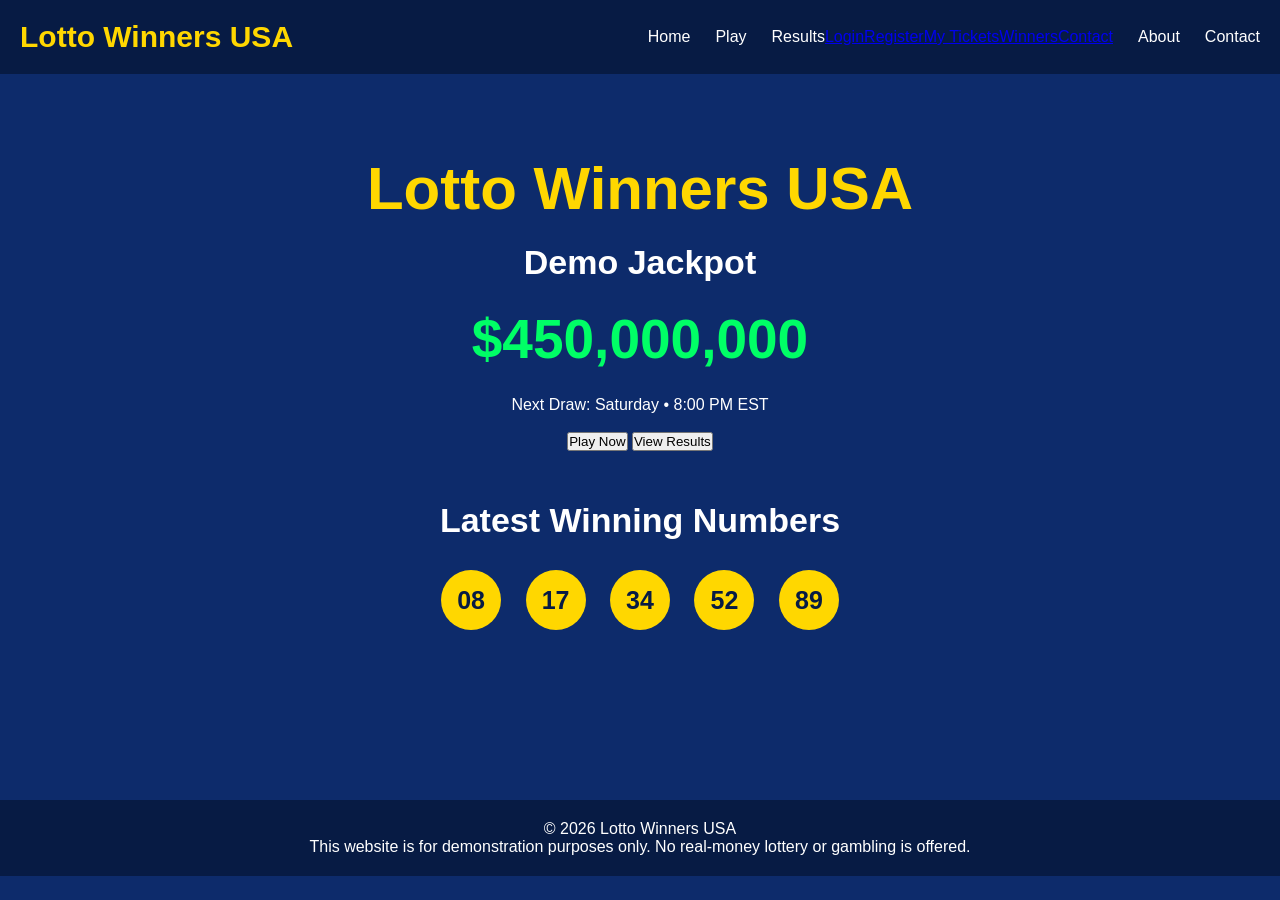
==== index.html @ 6b662518 "Implement countdown timer in index.html Add countdown timer for demo draw event." ====
<!DOCTYPE html>
<html lang="en">
<head>
<meta charset="UTF-8">
<meta name="viewport" content="width=device-width, initial-scale=1.0">
<title>Lotto Winners USA</title>
<link rel="stylesheet" href="css/style.css">
<style>
*{
    margin:0;
    padding:0;
    box-sizing:border-box;
    font-family:Arial, Helvetica, sans-serif;
}

body{
    background:#0d2b6b;
    color:white;
}

header{
    background:#071b44;
    padding:20px;
}

nav{
    display:flex;
    justify-content:space-between;
    align-items:center;
}

.logo{
    font-size:30px;
    font-weight:bold;
    color:#FFD700;
}

nav ul{
    display:flex;
    list-style:none;
}

nav ul li{
    margin-left:25px;
}

nav ul li a{
    color:white;
    text-decoration:none;
}

.hero{
    text-align:center;
    padding:80px 20px;
}

.hero h1{
    font-size:60px;
    color:#FFD700;
}

.hero h2{
    font-size:34px;
    margin:20px 0;
}

.jackpot{
    font-size:55px;
    color:#00ff66;
    margin:25px 0;
    font-weight:bold;
}  <section class="countdown-section">
    <h2>Next Demo Draw</h2>

    <div id="countdown">
        Loading...
    </div>
</section>

button{
    background:#FFD700;
    color:#071b44;
    border:none;
    padding:15px 35px;
    font-size:18px;
    border-radius:8px;
    cursor:pointer;
    margin:10px;
}

button:hover{
    background:white;
}

.numbers{
    margin-top:50px;
}

.ball{
    display:inline-block;
    width:60px;
    height:60px;
    line-height:60px;
    border-radius:50%;
    background:#FFD700;
    color:#071b44;
    font-size:25px;
    font-weight:bold;
    margin:10px;
}

footer{
    margin-top:80px;
    background:#071b44;
    padding:20px;
    text-align:center;
}
</style>

</head>

<body>

<header>

<nav>

<div class="logo">
Lotto Winners USA
</div>

<ul>
<li><a href="#">Home</a></li>
<li><a href="play.html">Play</a></li>
<li><a href="#">Results</a></li>
<a href="login.html">Login</a>
<a href="register.html">Register</a>
<a href="tickets.html">My Tickets</a>
<a href="winners.html">Winners</a>
<a href="contact.html">Contact</a>
<li><a href="#">About</a></li>
<li><a href="#">Contact</a></li>
</ul>

</nav>

</header>

<section class="hero">

<h1>Lotto Winners USA</h1>

<h2>Demo Jackpot</h2>

<div class="jackpot">
$450,000,000
</div>

<p>
Next Draw: Saturday • 8:00 PM EST
</p>

<br>

<button>Play Now</button>

<button>View Results</button>

<div class="numbers">

<h2>Latest Winning Numbers</h2>

<div class="ball">08</div>
<div class="ball">17</div>
<div class="ball">34</div>
<div class="ball">52</div>
<div class="ball">89</div>

</div>

</section>

<footer>

<p>
© 2026 Lotto Winners USA
</p>

<p>
This website is for demonstration purposes only.
No real-money lottery or gambling is offered.
</p>

</footer>
<script src="js/app.js"></script>
<script>
const drawDate = new Date("December 31, 2026 20:00:00").getTime();

setInterval(function () {

    const now = new Date().getTime();

    const distance = drawDate - now;

    if (distance <= 0) {
        document.getElementById("countdown").innerHTML =
        "🎉 Demo Draw In Progress!";
        return;
    }

    const days = Math.floor(distance / (1000 * 60 * 60 * 24));

    const hours = Math.floor((distance % (1000 * 60 * 60 * 24)) / (1000 * 60 * 60));

    const minutes = Math.floor((distance % (1000 * 60 * 60)) / (1000 * 60));

    const seconds = Math.floor((distance % (1000 * 60)) / 1000);

    document.getElementById("countdown").innerHTML =
        days + "d " +
        hours + "h " +
        minutes + "m " +
        seconds + "s";

}, 1000);
</script>
</body>
</html>
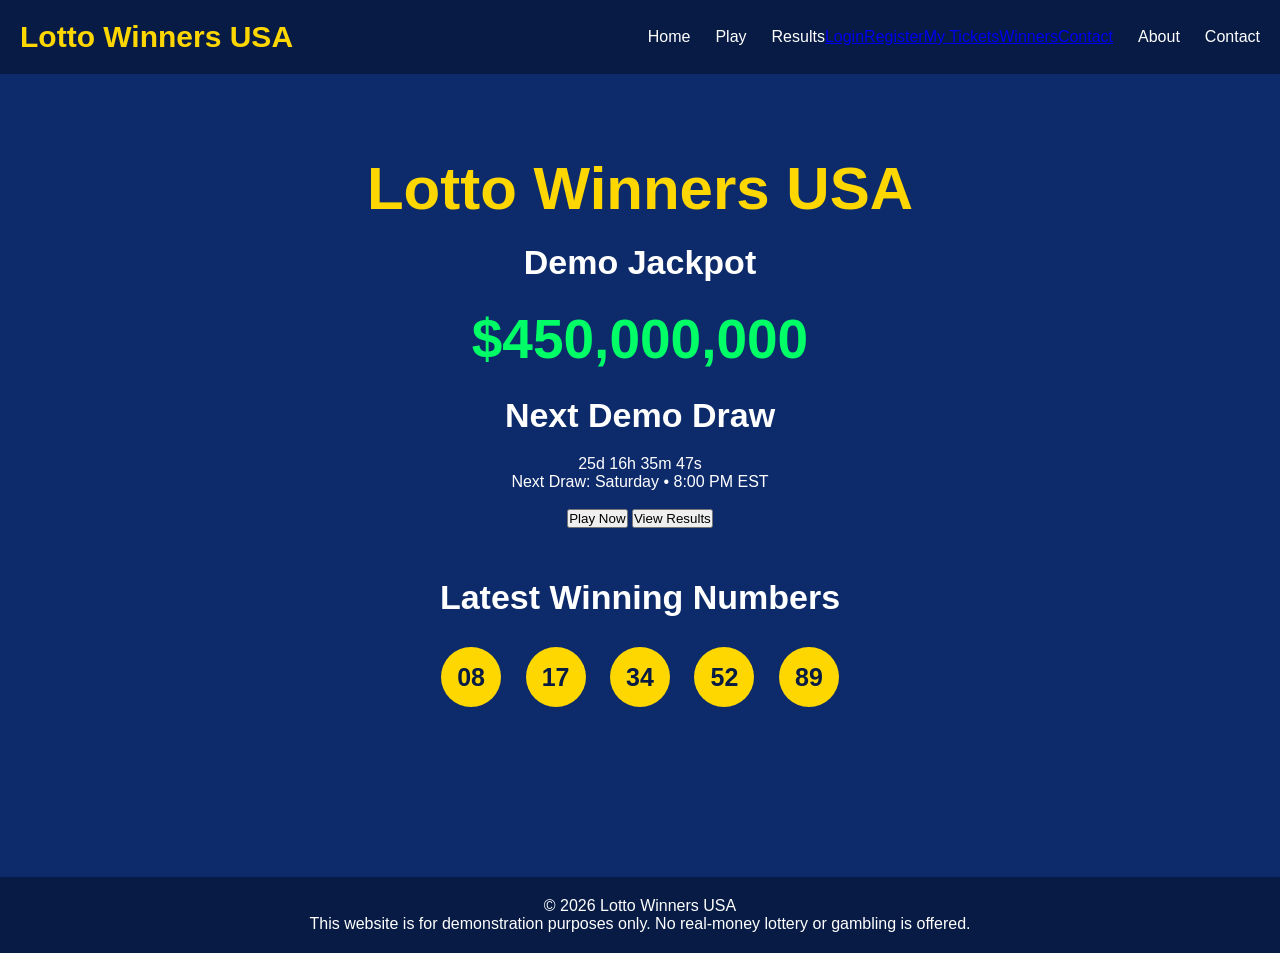
==== commit 00096c24: "Update index.html" ====
--- a/index.html
+++ b/index.html
@@ -154,7 +154,14 @@
 
 <div class="jackpot">
 $450,000,000
-</div>
+</div> 
+ <section class="countdown-section">
+    <h2>Next Demo Draw</h2>
+
+    <div id="countdown">
+        Loading...
+    </div>
+    </section>
 
 <p>
 Next Draw: Saturday • 8:00 PM EST
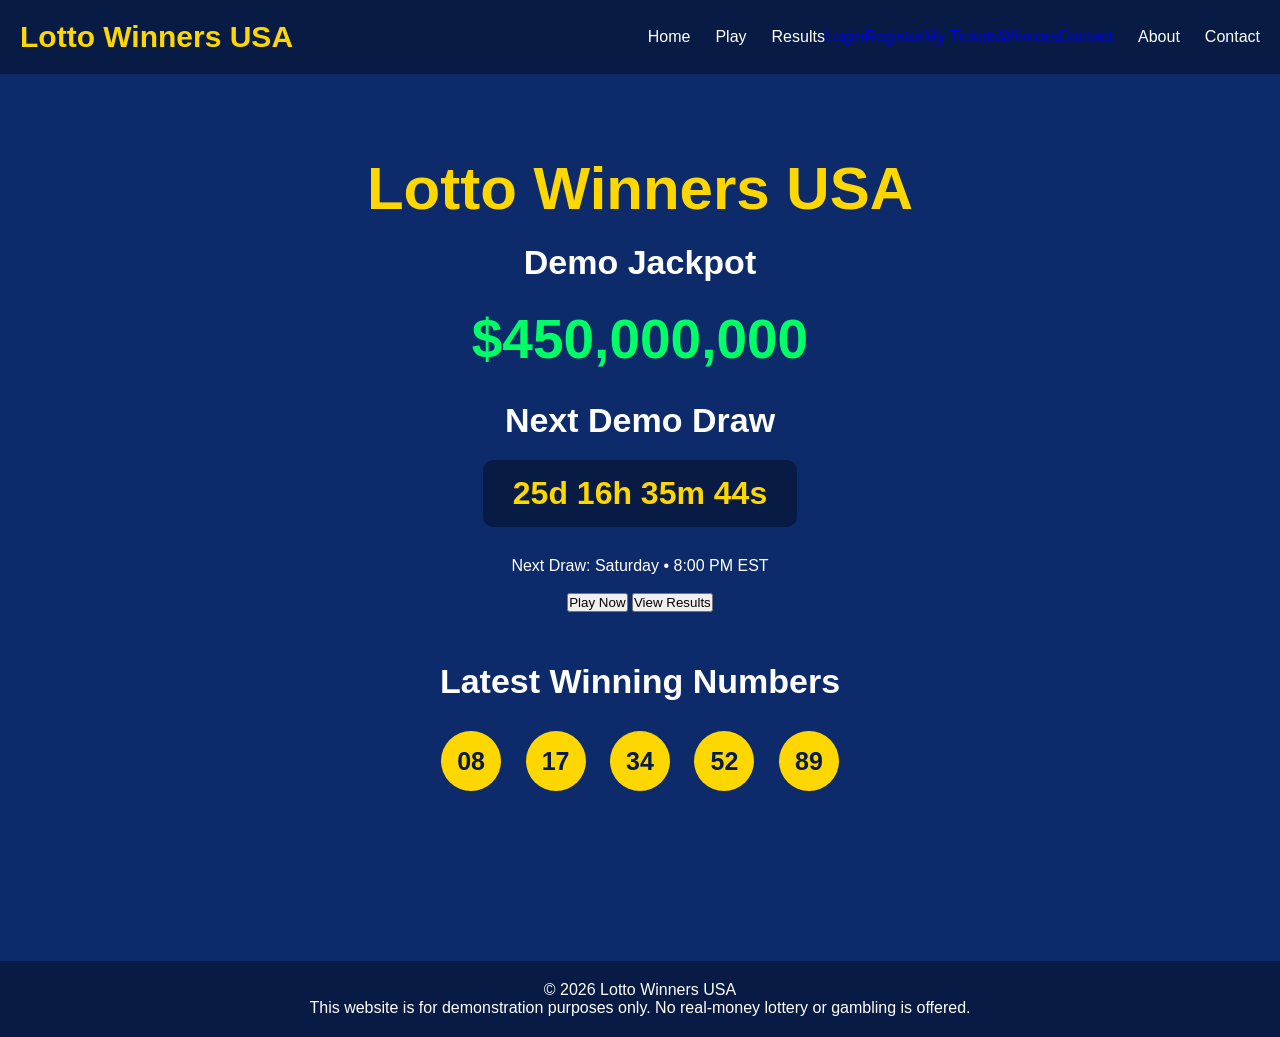
==== commit 8c3135f1: "Add styles for countdown section in index.html Added styles for countdown section and countdown disp" ====
--- a/index.html
+++ b/index.html
@@ -6,7 +6,20 @@
 <title>Lotto Winners USA</title>
 <link rel="stylesheet" href="css/style.css">
 <style>
-*{
+*{ .countdown-section{
+    text-align:center;
+    margin:30px 0;
+}
+
+#countdown{
+    font-size:32px;
+    font-weight:bold;
+    color:#FFD700;
+    background:#071b44;
+    display:inline-block;
+    padding:15px 30px;
+    border-radius:10px;
+}
     margin:0;
     padding:0;
     box-sizing:border-box;
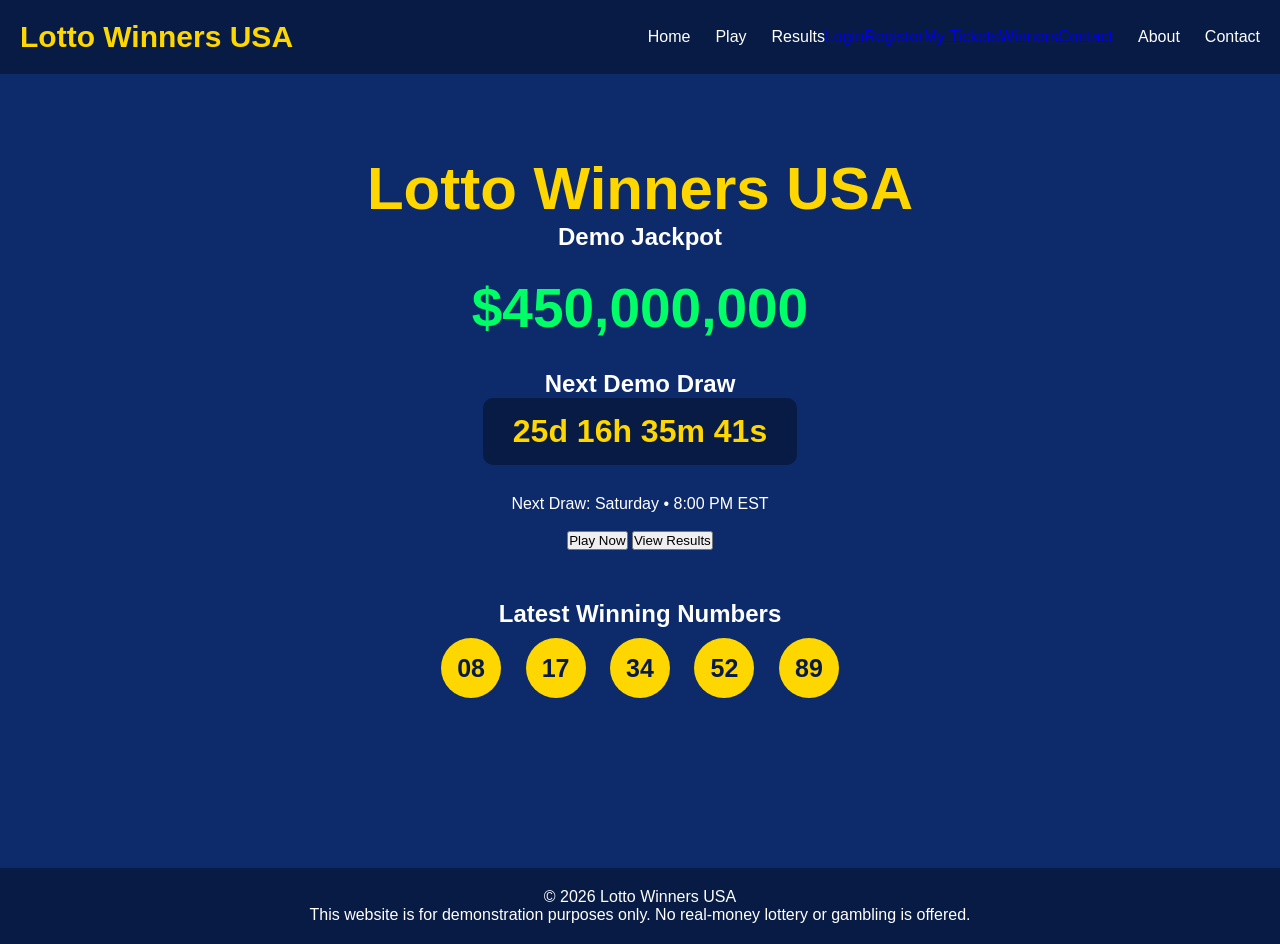
==== commit dcd970bb: "Implement Lotto Winners section in index.html Added Lotto Winners section with jackpot information a" ====
--- a/index.html
+++ b/index.html
@@ -73,8 +73,36 @@
 }
 
 .hero h2{
-    font-size:34px;
-    margin:20px 0;
+    <section class="hero">
+
+    <h1>🏆 Lotto Winners USA</h1>
+
+    <p class="subtitle">
+        America's Demo Lottery Experience
+    </p>
+
+    <div class="jackpot-card">
+        <h2>Current Demo Jackpot</h2>
+        <div class="jackpot">$450,000,000</div>
+        <p>Next Demo Draw: Saturday • 8:00 PM EST</p>
+    </div>
+
+    <section class="countdown-section">
+        <h2>Next Demo Draw</h2>
+        <div id="countdown">Loading...</div>
+    </section>
+
+    <br>
+
+    <a href="play.html">
+        <button>Play Demo</button>
+    </a>
+
+    <a href="results.html">
+        <button>View Results</button>
+    </a>
+
+</section>
 }
 
 .jackpot{
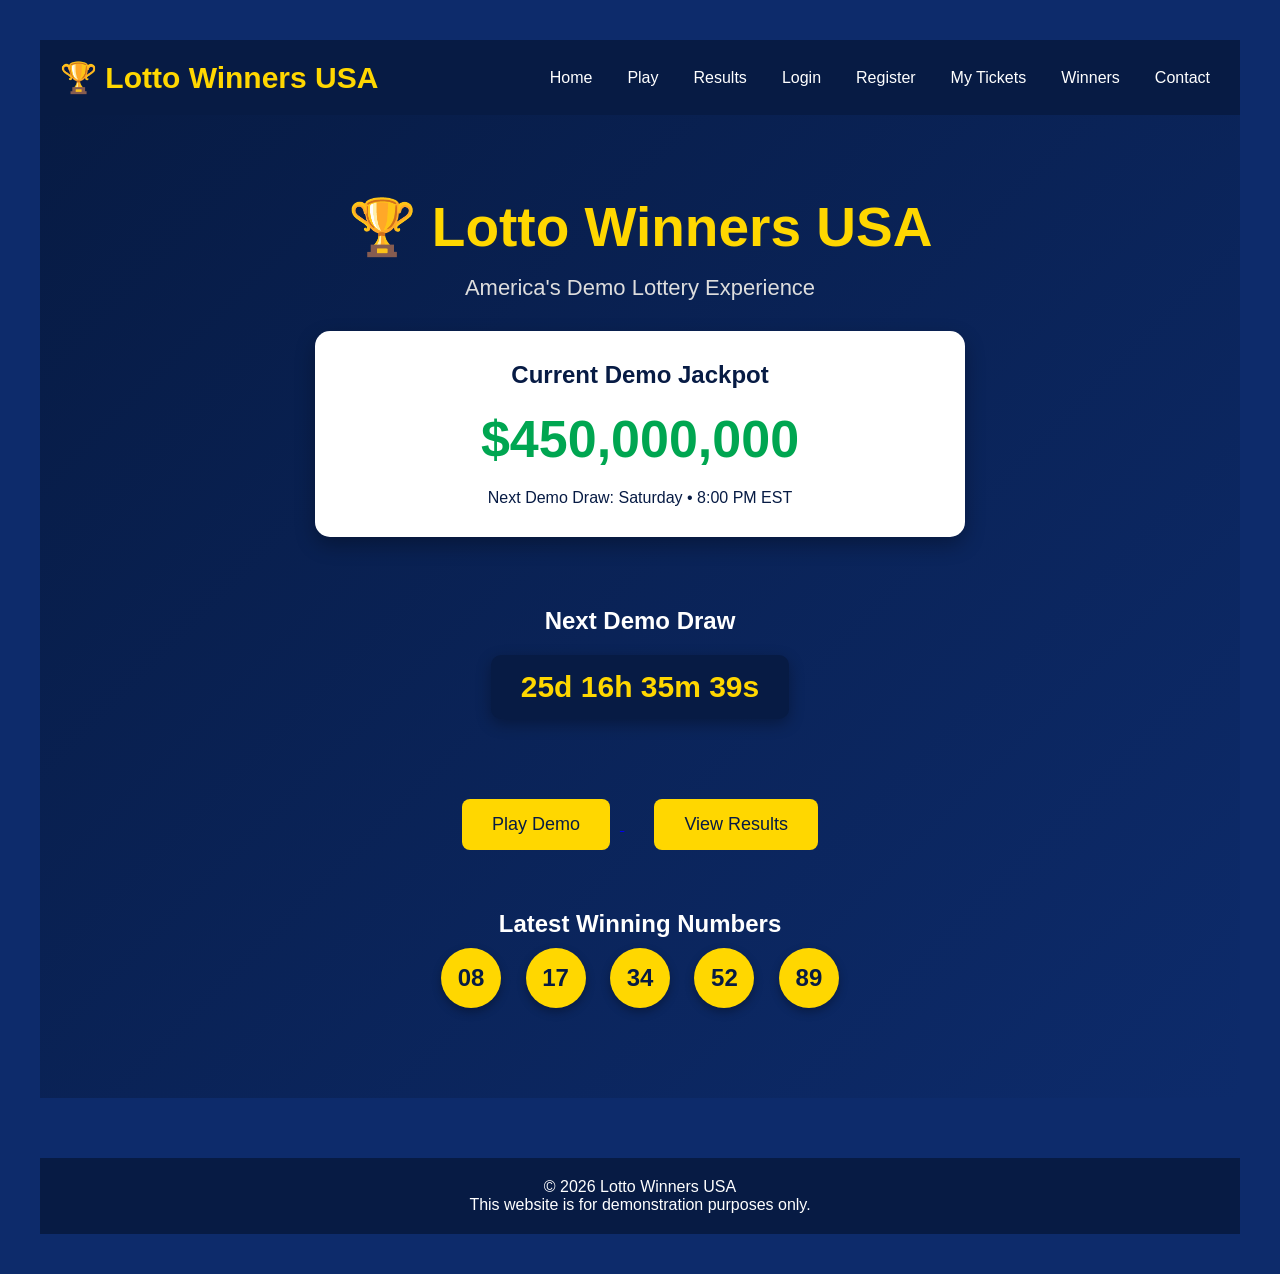
==== commit c5926a8b: "Update index.html" ====
--- a/index.html
+++ b/index.html
@@ -1,25 +1,15 @@
+
 <!DOCTYPE html>
 <html lang="en">
 <head>
 <meta charset="UTF-8">
 <meta name="viewport" content="width=device-width, initial-scale=1.0">
 <title>Lotto Winners USA</title>
-<link rel="stylesheet" href="css/style.css">
+
+<link rel="stylesheet" href="style.css">
+
 <style>
-*{ .countdown-section{
-    text-align:center;
-    margin:30px 0;
-}
-
-#countdown{
-    font-size:32px;
-    font-weight:bold;
-    color:#FFD700;
-    background:#071b44;
-    display:inline-block;
-    padding:15px 30px;
-    border-radius:10px;
-}
+*{
     margin:0;
     padding:0;
     box-sizing:border-box;
@@ -40,6 +30,7 @@
     display:flex;
     justify-content:space-between;
     align-items:center;
+    flex-wrap:wrap;
 }
 
 .logo{
@@ -50,11 +41,9 @@
 
 nav ul{
     display:flex;
+    flex-wrap:wrap;
     list-style:none;
-}
-
-nav ul li{
-    margin-left:25px;
+    gap:15px;
 }
 
 nav ul li a{
@@ -68,65 +57,54 @@
 }
 
 .hero h1{
-    font-size:60px;
+    font-size:55px;
     color:#FFD700;
 }
 
-.hero h2{
-    <section class="hero">
-
-    <h1>🏆 Lotto Winners USA</h1>
-
-    <p class="subtitle">
-        America's Demo Lottery Experience
-    </p>
-
-    <div class="jackpot-card">
-        <h2>Current Demo Jackpot</h2>
-        <div class="jackpot">$450,000,000</div>
-        <p>Next Demo Draw: Saturday • 8:00 PM EST</p>
-    </div>
-
-    <section class="countdown-section">
-        <h2>Next Demo Draw</h2>
-        <div id="countdown">Loading...</div>
-    </section>
-
-    <br>
-
-    <a href="play.html">
-        <button>Play Demo</button>
-    </a>
-
-    <a href="results.html">
-        <button>View Results</button>
-    </a>
-
-</section>
+.subtitle{
+    font-size:22px;
+    margin:15px 0;
+}
+
+.jackpot-card{
+    background:white;
+    color:#071b44;
+    max-width:650px;
+    margin:30px auto;
+    padding:30px;
+    border-radius:15px;
 }
 
 .jackpot{
-    font-size:55px;
-    color:#00ff66;
-    margin:25px 0;
-    font-weight:bold;
-}  <section class="countdown-section">
-    <h2>Next Demo Draw</h2>
-
-    <div id="countdown">
-        Loading...
-    </div>
-</section>
+    font-size:52px;
+    color:#00a651;
+    font-weight:bold;
+    margin:20px 0;
+}
+
+.countdown-section{
+    margin:40px 0;
+}
+
+#countdown{
+    display:inline-block;
+    background:#071b44;
+    color:#FFD700;
+    padding:15px 30px;
+    border-radius:10px;
+    font-size:30px;
+    font-weight:bold;
+}
 
 button{
     background:#FFD700;
     color:#071b44;
     border:none;
-    padding:15px 35px;
-    font-size:18px;
+    padding:15px 30px;
+    margin:10px;
     border-radius:8px;
     cursor:pointer;
-    margin:10px;
+    font-size:18px;
 }
 
 button:hover{
@@ -145,16 +123,16 @@
     border-radius:50%;
     background:#FFD700;
     color:#071b44;
-    font-size:25px;
+    font-size:24px;
     font-weight:bold;
     margin:10px;
 }
 
 footer{
-    margin-top:80px;
     background:#071b44;
+    text-align:center;
     padding:20px;
-    text-align:center;
+    margin-top:60px;
 }
 </style>
 
@@ -166,21 +144,17 @@
 
 <nav>
 
-<div class="logo">
-Lotto Winners USA
-</div>
+<div class="logo">🏆 Lotto Winners USA</div>
 
 <ul>
-<li><a href="#">Home</a></li>
+<li><a href="index.html">Home</a></li>
 <li><a href="play.html">Play</a></li>
-<li><a href="#">Results</a></li>
-<a href="login.html">Login</a>
-<a href="register.html">Register</a>
-<a href="tickets.html">My Tickets</a>
-<a href="winners.html">Winners</a>
-<a href="contact.html">Contact</a>
-<li><a href="#">About</a></li>
-<li><a href="#">Contact</a></li>
+<li><a href="results.html">Results</a></li>
+<li><a href="login.html">Login</a></li>
+<li><a href="register.html">Register</a></li>
+<li><a href="tickets.html">My Tickets</a></li>
+<li><a href="winners.html">Winners</a></li>
+<li><a href="contact.html">Contact</a></li>
 </ul>
 
 </nav>
@@ -189,30 +163,41 @@
 
 <section class="hero">
 
-<h1>Lotto Winners USA</h1>
-
-<h2>Demo Jackpot</h2>
+<h1>🏆 Lotto Winners USA</h1>
+
+<p class="subtitle">
+America's Demo Lottery Experience
+</p>
+
+<div class="jackpot-card">
+
+<h2>Current Demo Jackpot</h2>
 
 <div class="jackpot">
 $450,000,000
-</div> 
- <section class="countdown-section">
-    <h2>Next Demo Draw</h2>
-
-    <div id="countdown">
-        Loading...
-    </div>
-    </section>
-
-<p>
-Next Draw: Saturday • 8:00 PM EST
-</p>
-
-<br>
-
-<button>Play Now</button>
-
+</div>
+
+<p>Next Demo Draw: Saturday • 8:00 PM EST</p>
+
+</div>
+
+<section class="countdown-section">
+
+<h2>Next Demo Draw</h2>
+
+<div id="countdown">
+Loading...
+</div>
+
+</section>
+
+<a href="play.html">
+<button>Play Demo</button>
+</a>
+
+<a href="results.html">
 <button>View Results</button>
+</a>
 
 <div class="numbers">
 
@@ -230,47 +215,41 @@
 
 <footer>
 
-<p>
-© 2026 Lotto Winners USA
-</p>
-
-<p>
-This website is for demonstration purposes only.
-No real-money lottery or gambling is offered.
-</p>
+<p>© 2026 Lotto Winners USA</p>
+
+<p>This website is for demonstration purposes only.</p>
 
 </footer>
-<script src="js/app.js"></script>
+
 <script>
 const drawDate = new Date("December 31, 2026 20:00:00").getTime();
 
-setInterval(function () {
-
-    const now = new Date().getTime();
-
-    const distance = drawDate - now;
-
-    if (distance <= 0) {
-        document.getElementById("countdown").innerHTML =
-        "🎉 Demo Draw In Progress!";
-        return;
-    }
-
-    const days = Math.floor(distance / (1000 * 60 * 60 * 24));
-
-    const hours = Math.floor((distance % (1000 * 60 * 60 * 24)) / (1000 * 60 * 60));
-
-    const minutes = Math.floor((distance % (1000 * 60 * 60)) / (1000 * 60));
-
-    const seconds = Math.floor((distance % (1000 * 60)) / 1000);
-
-    document.getElementById("countdown").innerHTML =
-        days + "d " +
-        hours + "h " +
-        minutes + "m " +
-        seconds + "s";
-
-}, 1000);
+function updateCountdown(){
+
+const now = new Date().getTime();
+
+const distance = drawDate - now;
+
+if(distance <= 0){
+document.getElementById("countdown").innerHTML =
+"🎉 Demo Draw In Progress!";
+return;
+}
+
+const days = Math.floor(distance/(1000*60*60*24));
+const hours = Math.floor((distance%(1000*60*60*24))/(1000*60*60));
+const minutes = Math.floor((distance%(1000*60*60))/(1000*60));
+const seconds = Math.floor((distance%(1000*60))/1000);
+
+document.getElementById("countdown").innerHTML =
+days+"d "+hours+"h "+minutes+"m "+seconds+"s";
+
+}
+
+updateCountdown();
+
+setInterval(updateCountdown,1000);
 </script>
+
 </body>
 </html>
--- a/style.css
+++ b/style.css
@@ -0,0 +1,171 @@
+body{font-family:Arial;margin:40px;background:#0b2d5c;color:#fff}a,button{padding:10px}main{background:#123;padding:20px;border-radius:8px}
+.number-grid{
+display:grid;
+grid-template-columns:repeat(6,1fr);
+gap:10px;
+margin-top:30px;
+}
+
+.number{
+background:#FFD700;
+color:#0d2b6b;
+padding:15px;
+border-radius:50%;
+text-align:center;
+font-weight:bold;
+cursor:pointer;
+}
+
+.number:hover{
+background:#ffef80;
+}
+
+.selected-numbers{
+font-size:24px;
+font-weight:bold;
+margin:20px 0;
+}
+
+.buttons{
+display:flex;
+flex-wrap:wrap;
+gap:10px;
+justify-content:center;
+margin-bottom:25px;
+}
+
+.buttons button{
+padding:12px 20px;
+font-size:18px;
+border:none;
+border-radius:8px;
+background:#FFD700;
+cursor:pointer;
+}
+.balls{
+    display:flex;
+    justify-content:center;
+    gap:15px;
+    flex-wrap:wrap;
+    margin-top:30px;
+}
+
+.ball{
+    width:70px;
+    height:70px;
+    background:#FFD700;
+    color:#0d2b6b;
+    border-radius:50%;
+    display:flex;
+    align-items:center;
+    justify-content:center;
+    font-size:28px;
+    font-weight:bold;
+    box-shadow:0 4px 10px rgba(0,0,0,.3);
+}
+
+#message{
+    margin-top:25px;
+    font-size:24px;
+    color:#00ff66;
+    font-weight:bold;
+    text-align:center;
+}
+.ticket-box{
+    max-width:500px;
+    margin:40px auto;
+    background:white;
+    color:#222;
+    padding:25px;
+    border-radius:15px;
+    text-align:center;
+}
+
+.ticket-box h2{
+    color:#0d2b6b;
+}
+
+.play-btn{
+    background:#FFD700;
+    color:#0d2b6b;
+    border:none;
+    padding:15px 35px;
+    border-radius:10px;
+    font-size:20px;
+    font-weight:bold;
+    cursor:pointer;
+}
+#balls{
+    display:flex;
+    justify-content:center;
+    gap:15px;
+    flex-wrap:wrap;
+    margin:30px 0;
+}
+
+.ball{
+    width:80px;
+    height:80px;
+    border-radius:50%;
+    background:#FFD700;
+    color:#0d2b6b;
+    display:flex;
+    justify-content:center;
+    align-items:center;
+    font-size:32px;
+    font-weight:bold;
+    box-shadow:0 4px 10px rgba(0,0,0,.3);
+}
+
+.jackpot{
+    text-align:center;
+    font-size:32px;
+    font-weight:bold;
+    color:#00ff66;
+    margin-top:20px;
+}
+.countdown-section{
+    text-align:center;
+    margin:50px auto;
+    padding:30px;
+}
+
+#countdown{
+    font-size:36px;
+    font-weight:bold;
+    color:#FFD700;
+    background:#0d2b6b;
+    display:inline-block;
+    padding:20px 35px;
+    border-radius:12px;
+    margin-top:20px;
+    box-shadow:0 5px 15px rgba(0,0,0,.3);
+}
+.hero{
+    text-align:center;
+    padding:80px 20px;
+    background:linear-gradient(135deg,#071b44,#0d2b6b);
+}
+
+.subtitle{
+    font-size:22px;
+    color:#ddd;
+    margin:15px 0 40px;
+}
+
+.jackpot-card{
+    max-width:650px;
+    margin:0 auto 40px;
+    background:#ffffff;
+    color:#071b44;
+    padding:30px;
+    border-radius:16px;
+    box-shadow:0 8px 20px rgba(0,0,0,.3);
+}
+
+.jackpot{
+    font-size:56px;
+    color:#00a651;
+    font-weight:bold;
+    margin:20px 0;
+}
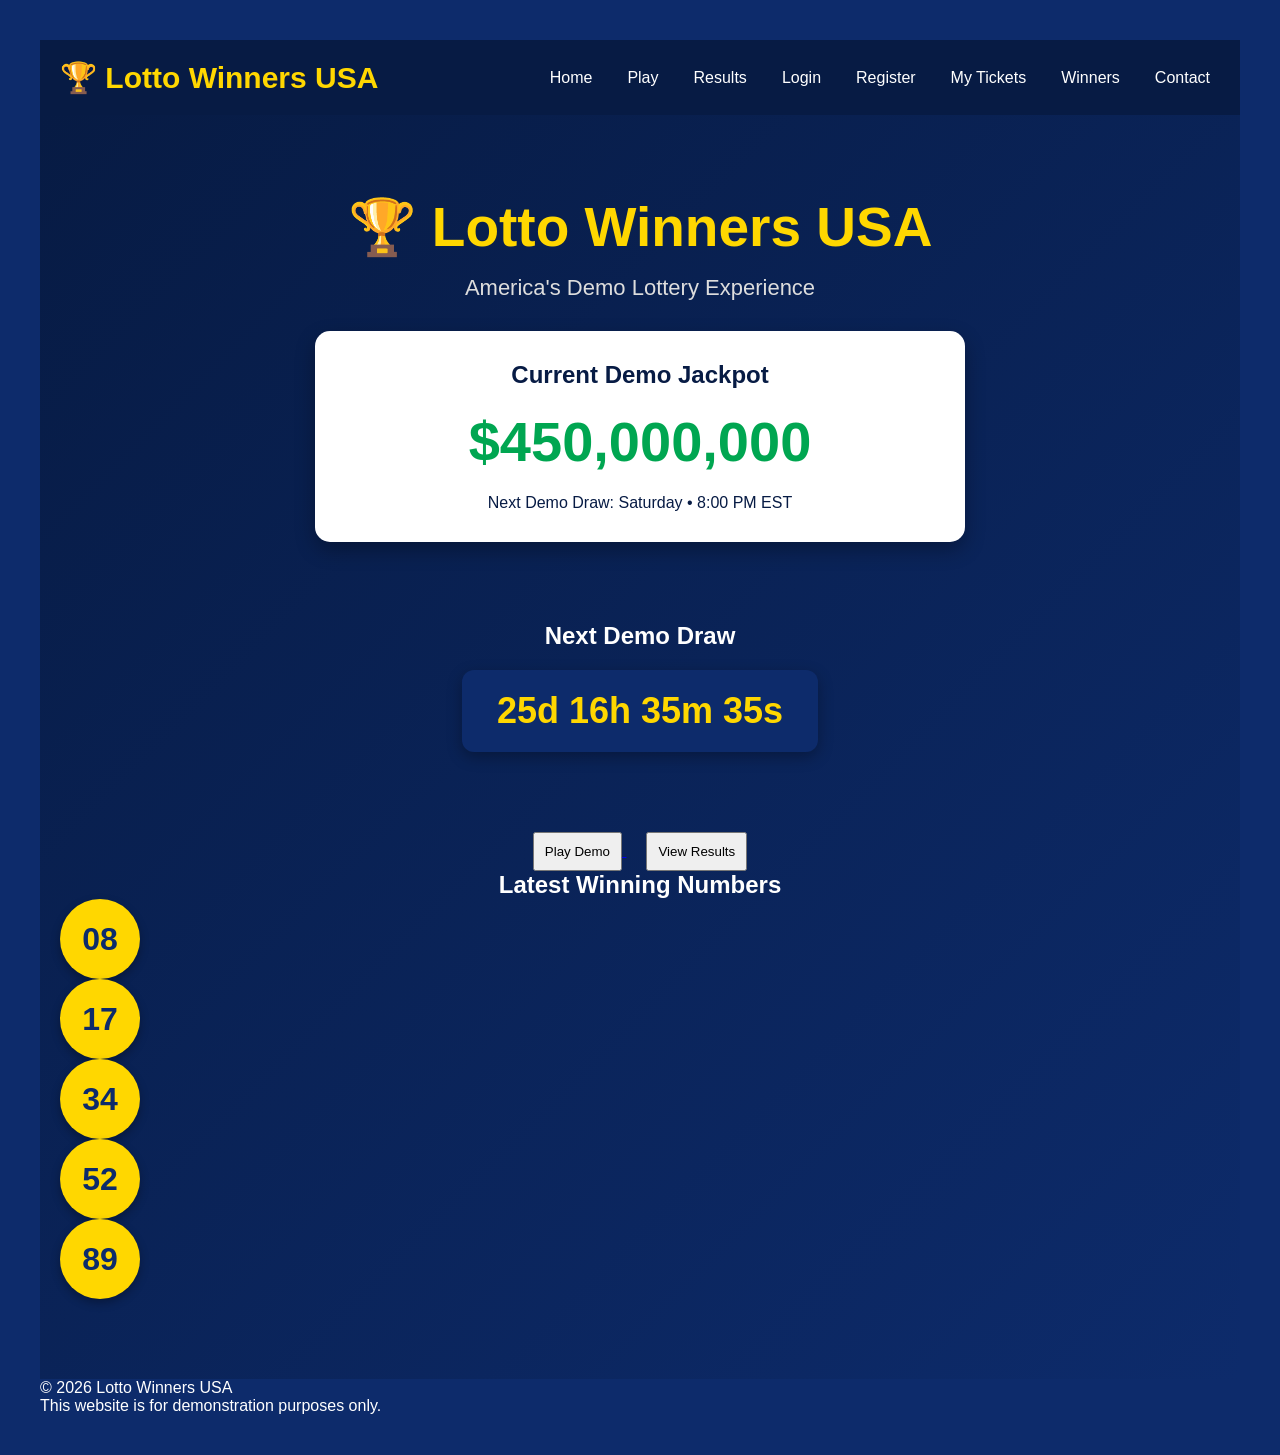
==== commit 812b05f2: "Adjust jackpot font size with clamp function Updated jackpot font size to use clamp for responsivene" ====
--- a/index.html
+++ b/index.html
@@ -76,10 +76,13 @@
 }
 
 .jackpot{
-    font-size:52px;
+    .jackpot{
+    font-size:clamp(28px,6vw,52px);
     color:#00a651;
     font-weight:bold;
     margin:20px 0;
+    word-break:break-word;
+
 }
 
 .countdown-section{
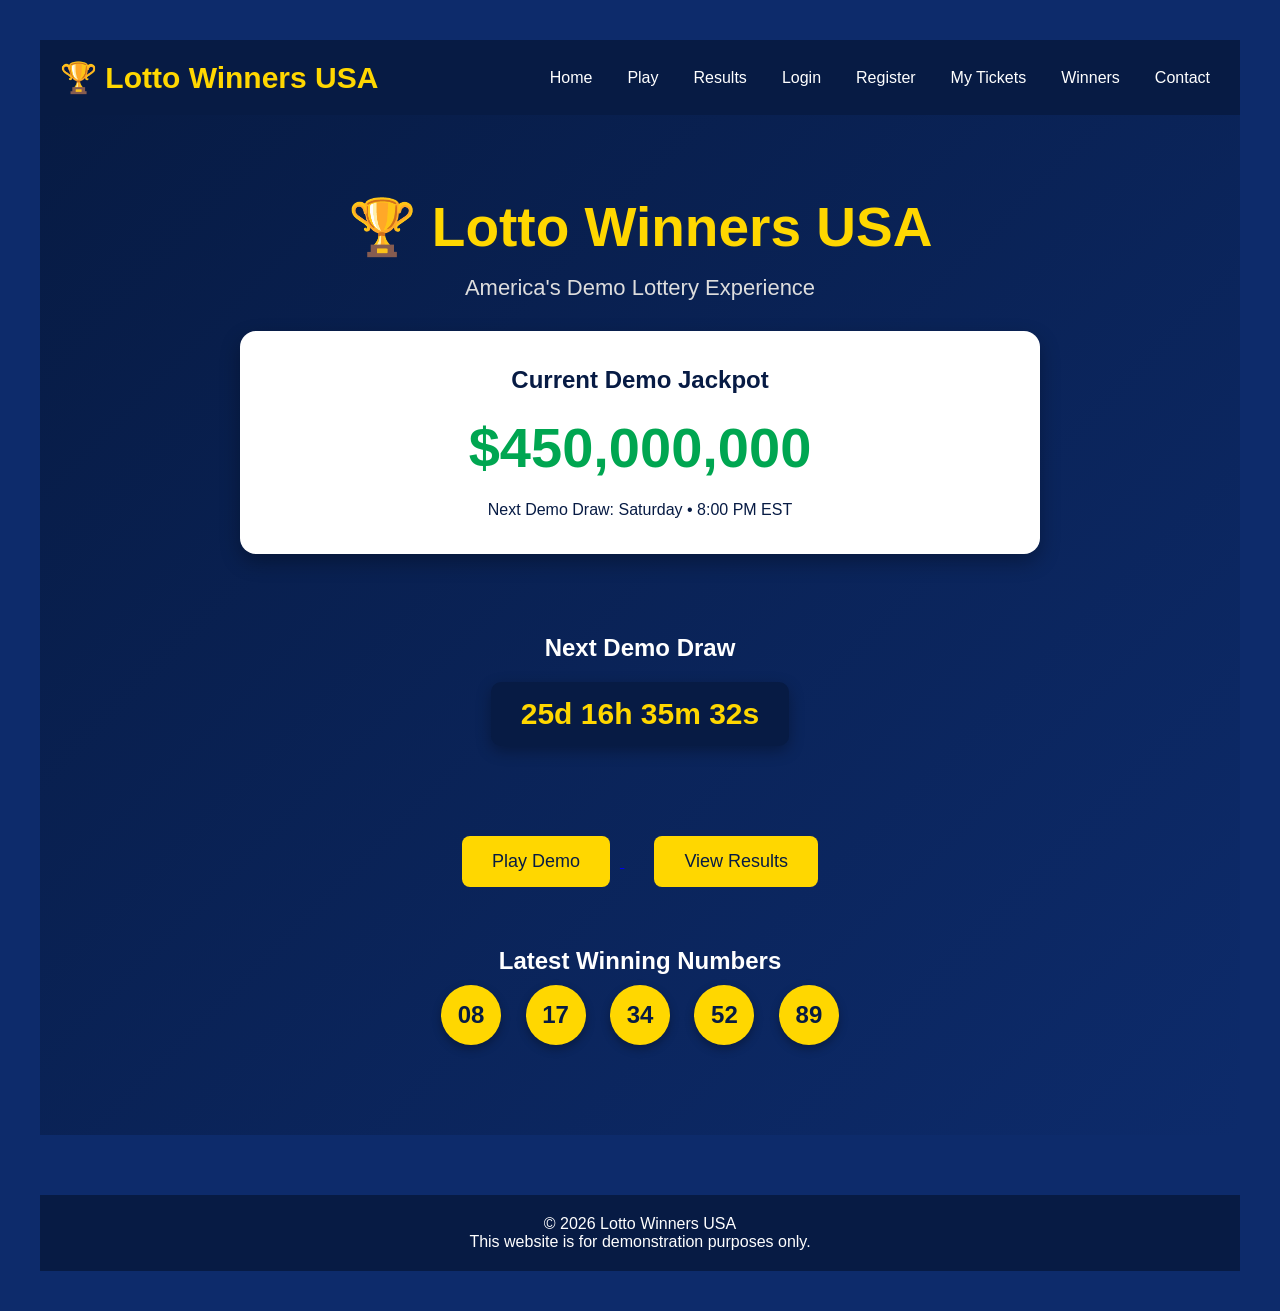
==== commit 49fd70bd: "Update index.html" ====
--- a/index.html
+++ b/index.html
@@ -66,23 +66,27 @@
     margin:15px 0;
 }
 
+
 .jackpot-card{
-    background:white;
+    width:95%;
+    max-width:800px;
+    margin:30px auto;
+    padding:35px 20px;
+    background:#ffffff;
     color:#071b44;
-    max-width:650px;
-    margin:30px auto;
-    padding:30px;
-    border-radius:15px;
+    border-radius:16px;
+    text-align:center;
+    box-shadow:0 8px 20px rgba(0,0,0,.3);
 }
 
 .jackpot{
-    .jackpot{
-    font-size:clamp(28px,6vw,52px);
+    font-size:clamp(24px, 7vw, 56px);
+    font-weight:bold;
     color:#00a651;
-    font-weight:bold;
+    line-height:1.2;
+    overflow-wrap:anywhere;
     margin:20px 0;
-    word-break:break-word;
-
+}
 }
 
 .countdown-section{
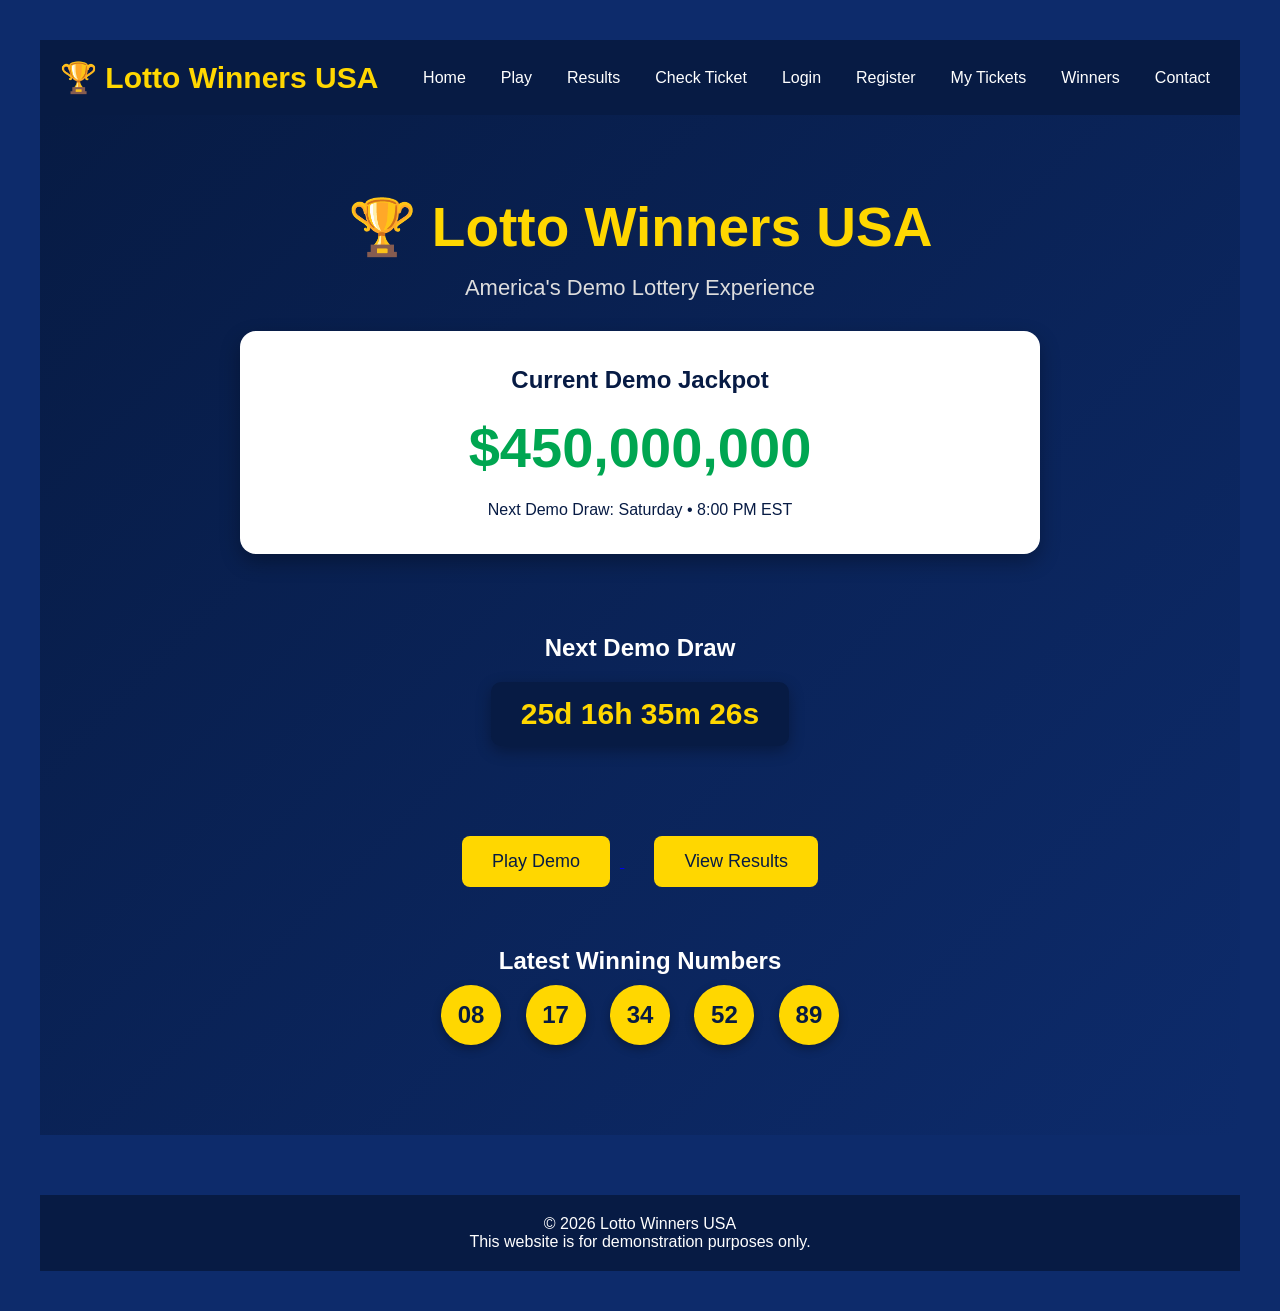
==== commit 0284a6fc: "Update index.html" ====
--- a/index.html
+++ b/index.html
@@ -157,6 +157,7 @@
 <li><a href="index.html">Home</a></li>
 <li><a href="play.html">Play</a></li>
 <li><a href="results.html">Results</a></li>
+ <li><a href="check-ticket.html">Check Ticket</a></li>
 <li><a href="login.html">Login</a></li>
 <li><a href="register.html">Register</a></li>
 <li><a href="tickets.html">My Tickets</a></li>
